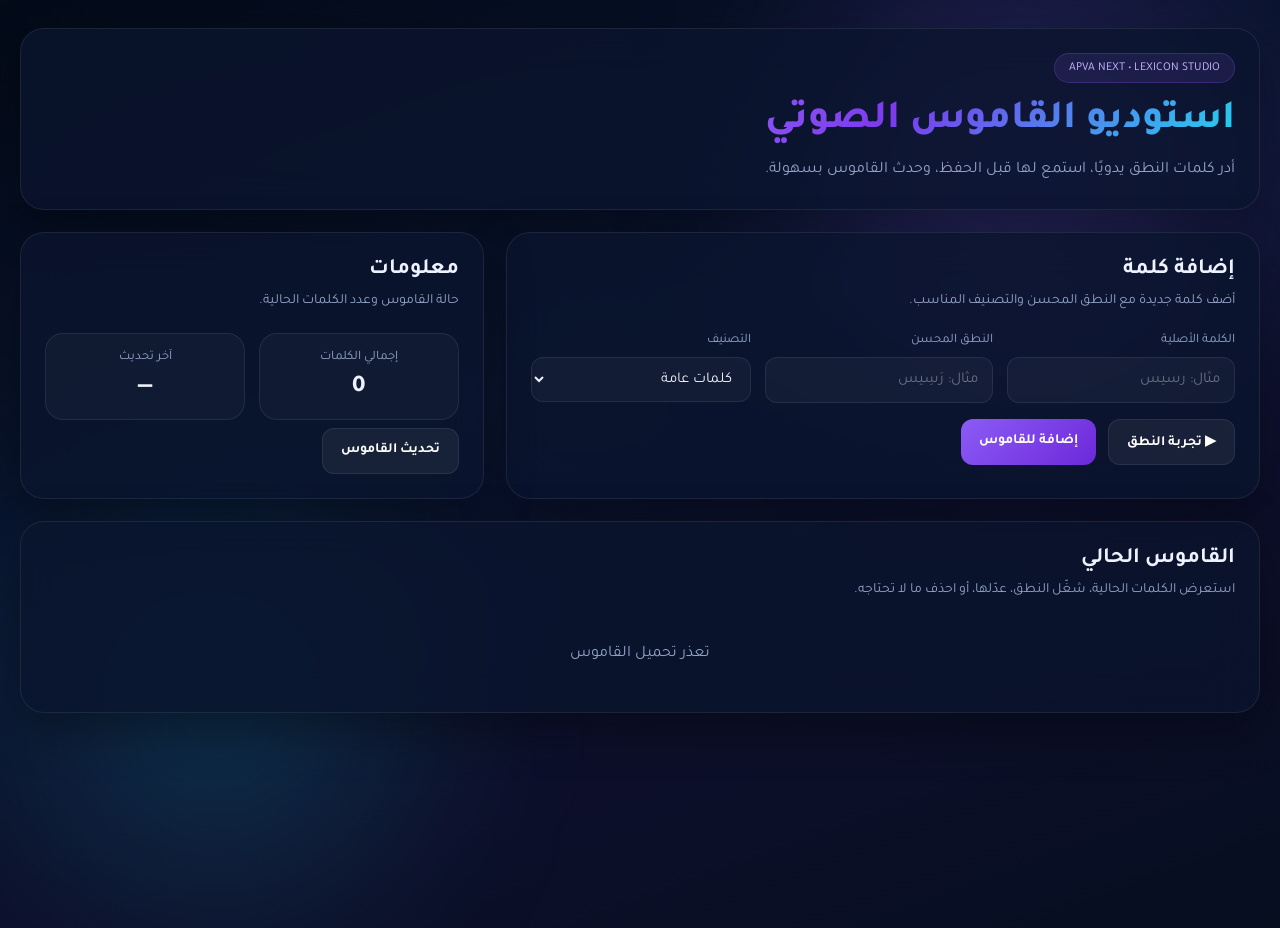
==== static/lexicon.html @ 059f51fd "replace repo with new code" ====
<!DOCTYPE html>
<html lang="ar" dir="rtl">
<head>
    <meta charset="UTF-8" />
    <meta name="viewport" content="width=device-width, initial-scale=1.0" />
    <title>APVA Lexicon Studio</title>

    <meta http-equiv="Cache-Control" content="no-cache, no-store, must-revalidate" />
    <meta http-equiv="Pragma" content="no-cache" />
    <meta http-equiv="Expires" content="0" />

    <link rel="preconnect" href="https://fonts.googleapis.com">
    <link rel="preconnect" href="https://fonts.gstatic.com" crossorigin>
    <link href="https://fonts.googleapis.com/css2?family=Tajawal:wght@400;500;700;800&display=swap" rel="stylesheet">

    <link rel="stylesheet" href="/static/lexicon.css?v=3" />
</head>
<body class="lexicon-body">

    <div class="bg-layer">
        <div class="glow glow-1"></div>
        <div class="glow glow-2"></div>
    </div>

    <main class="lexicon-shell">
        <header class="hero-card glass-panel">
            <div>
                <div class="hero-badge">APVA NEXT • LEXICON STUDIO</div>
                <h1>استوديو القاموس الصوتي</h1>
                <p>
                    أدر كلمات النطق يدويًا، استمع لها قبل الحفظ، وحدث القاموس بسهولة.
                </p>
            </div>
        </header>

        <section class="lexicon-grid">

            <section class="glass-panel card add-card">
                <div class="section-head">
                    <div>
                        <h2>إضافة كلمة</h2>
                        <p>أضف كلمة جديدة مع النطق المحسن والتصنيف المناسب.</p>
                    </div>
                </div>

                <div class="form-grid">
                    <div class="field">
                        <label for="original-input">الكلمة الأصلية</label>
                        <input id="original-input" type="text" placeholder="مثال: رسيس" />
                    </div>

                    <div class="field">
                        <label for="formatted-input">النطق المحسن</label>
                        <input id="formatted-input" type="text" placeholder="مثال: رَسِيس" />
                    </div>

                    <div class="field">
                        <label for="category-select">التصنيف</label>
                        <select id="category-select">
                            <option value="misc_pronunciation">كلمات عامة</option>
                            <option value="names_pronunciation">أسماء ومصطلحات</option>
                            <option value="tribes_pronunciation">قبائل</option>
                        </select>
                    </div>
                </div>

                <div class="action-row">
                    <button id="preview-word-btn" class="secondary-btn" type="button">▶ تجربة النطق</button>
                    <button id="add-word-btn" class="primary-btn" type="button">إضافة للقاموس</button>
                </div>

                <audio id="manual-preview-player" controls preload="none" class="full-player hidden"></audio>

                <div id="form-message" class="form-message hidden"></div>
            </section>

            <section class="glass-panel card status-card">
                <div class="section-head">
                    <div>
                        <h2>معلومات</h2>
                        <p>حالة القاموس وعدد الكلمات الحالية.</p>
                    </div>
                </div>

                <div class="stats-row">
                    <div class="stat-box">
                        <span>إجمالي الكلمات</span>
                        <strong id="total-count">0</strong>
                    </div>

                    <div class="stat-box">
                        <span>آخر تحديث</span>
                        <strong id="last-refresh">—</strong>
                    </div>
                </div>

                <div class="action-row">
                    <button id="refresh-lexicon-btn" class="secondary-btn" type="button">تحديث القاموس</button>
                </div>
            </section>

        </section>

        <section class="glass-panel card">
            <div class="section-head">
                <div>
                    <h2>القاموس الحالي</h2>
                    <p>استعرض الكلمات الحالية، شغّل النطق، عدّلها، أو احذف ما لا تحتاجه.</p>
                </div>
            </div>

            <div id="lexicon-sections" class="lexicon-sections"></div>
        </section>
    </main>

    <!-- Edit Modal -->
    <div id="edit-lexicon-modal" class="modal hidden" aria-hidden="true">
        <div class="modal-backdrop" data-close-edit-modal="true"></div>

        <div class="modal-card glass-panel" role="dialog" aria-modal="true" aria-labelledby="edit-modal-title">
            <div class="section-head">
                <div>
                    <h2 id="edit-modal-title">تعديل الكلمة</h2>
                    <p>عدّل النطق المحسن ثم احفظ التغييرات.</p>
                </div>
            </div>

            <div class="form-grid">
                <div class="field">
                    <label for="edit-original-input">الكلمة الأصلية</label>
                    <input id="edit-original-input" type="text" readonly />
                </div>

                <div class="field">
                    <label for="edit-formatted-input">النطق المحسن</label>
                    <input id="edit-formatted-input" type="text" placeholder="اكتب النطق المحسن" />
                </div>

                <div class="field">
                    <label for="edit-category-input">التصنيف</label>
                    <input id="edit-category-input" type="text" readonly />
                </div>
            </div>

            <audio id="edit-preview-player" controls preload="none" class="full-player hidden"></audio>

            <div id="edit-form-message" class="form-message hidden"></div>

            <div class="action-row">
                <button id="edit-preview-btn" class="secondary-btn" type="button">▶ تجربة بعد التعديل</button>
                <button id="save-edit-btn" class="primary-btn" type="button">حفظ التعديل</button>
                <button id="cancel-edit-btn" class="danger-btn" type="button">إلغاء</button>
            </div>
        </div>
    </div>

    <script src="/static/lexicon.js?v=3"></script>
</body>
</html>
---- static/lexicon.css ----
:root {
    --bg-main: #050d1e;
    --panel: rgba(10, 20, 45, 0.8);
    --line: rgba(255, 255, 255, 0.08);
    --text-main: #eef2ff;
    --text-soft: #93a4c8;
    --accent: #8b5cf6;
    --accent-2: #6d28d9;
    --success: #34d399;
    --danger: #f87171;
    --radius-xl: 24px;
    --radius-lg: 18px;
    --radius-md: 12px;
    --font-main: "Tajawal", sans-serif;
    --shadow: 0 16px 48px rgba(0, 0, 0, 0.35);
}

* {
    box-sizing: border-box;
    margin: 0;
    padding: 0;
}

html,
body {
    min-height: 100vh;
    font-family: var(--font-main);
    background: linear-gradient(160deg, #030a18 0%, #0a1530 40%, #0d0f2a 70%, #060e20 100%);
    color: var(--text-main);
}

body {
    direction: rtl;
}

button,
input,
select,
textarea {
    font-family: var(--font-main);
}

.lexicon-body {
    position: relative;
    overflow-x: hidden;
}

.bg-layer {
    position: fixed;
    inset: 0;
    pointer-events: none;
    z-index: 0;
}

.glow {
    position: absolute;
    border-radius: 50%;
    filter: blur(100px);
}

.glow-1 {
    width: 420px;
    height: 420px;
    right: 4%;
    top: -40px;
    background: rgba(139, 92, 246, 0.22);
}

.glow-2 {
    width: 360px;
    height: 360px;
    left: 3%;
    bottom: 0;
    background: rgba(34, 211, 238, 0.14);
}

.lexicon-shell {
    position: relative;
    z-index: 1;
    width: min(1400px, calc(100% - 40px));
    margin: 28px auto;
    display: flex;
    flex-direction: column;
    gap: 22px;
}

.glass-panel {
    background: var(--panel);
    border: 1px solid var(--line);
    backdrop-filter: blur(22px);
    -webkit-backdrop-filter: blur(22px);
    box-shadow: var(--shadow);
    border-radius: var(--radius-xl);
}

.hero-card,
.card {
    padding: 24px;
}

.hero-badge {
    display: inline-block;
    padding: 7px 14px;
    border-radius: 999px;
    background: rgba(139, 92, 246, 0.12);
    border: 1px solid rgba(139, 92, 246, 0.25);
    color: #c4b5fd;
    font-size: 12px;
    margin-bottom: 14px;
}

.hero-card h1 {
    font-size: 40px;
    font-weight: 800;
    margin-bottom: 10px;
    background: linear-gradient(135deg, #c4b5fd 0%, #a78bfa 35%, #7c3aed 70%, #22d3ee 100%);
    -webkit-background-clip: text;
    -webkit-text-fill-color: transparent;
}

.hero-card p {
    color: var(--text-soft);
    line-height: 1.9;
    font-size: 16px;
}

.lexicon-grid {
    display: grid;
    grid-template-columns: 1.3fr 0.8fr;
    gap: 22px;
}

.section-head {
    margin-bottom: 18px;
}

.section-head h2 {
    font-size: 22px;
    margin-bottom: 6px;
}

.section-head p {
    color: var(--text-soft);
    font-size: 14px;
    line-height: 1.8;
}

.form-grid {
    display: grid;
    grid-template-columns: 1fr 1fr 220px;
    gap: 14px;
    margin-bottom: 16px;
}

.field {
    display: flex;
    flex-direction: column;
    gap: 8px;
}

.field label {
    font-size: 13px;
    color: var(--text-soft);
}

.field input,
.field select {
    border: 1px solid var(--line);
    background: rgba(255, 255, 255, 0.04);
    color: var(--text-main);
    border-radius: var(--radius-md);
    padding: 13px 14px;
    font-size: 15px;
    outline: none;
    transition: border-color 0.2s ease, background 0.2s ease;
}

.field input::placeholder {
    color: rgba(238, 242, 255, 0.38);
}

.field input:focus,
.field select:focus {
    border-color: rgba(139, 92, 246, 0.45);
    background: rgba(255, 255, 255, 0.06);
}

.field input[readonly] {
    opacity: 0.88;
    cursor: not-allowed;
}

.action-row {
    display: flex;
    gap: 12px;
    flex-wrap: wrap;
    margin-top: 8px;
}

.primary-btn,
.secondary-btn,
.danger-btn {
    border: 0;
    cursor: pointer;
    border-radius: var(--radius-md);
    min-height: 46px;
    padding: 10px 18px;
    font-size: 14px;
    font-weight: 700;
    transition: transform 0.16s ease, opacity 0.16s ease, background 0.2s ease, border-color 0.2s ease;
}

.primary-btn:hover,
.secondary-btn:hover,
.danger-btn:hover {
    transform: translateY(-1px);
}

.primary-btn:active,
.secondary-btn:active,
.danger-btn:active {
    transform: translateY(0);
}

.primary-btn {
    background: linear-gradient(135deg, var(--accent), var(--accent-2));
    color: white;
}

.secondary-btn {
    background: rgba(255, 255, 255, 0.06);
    color: white;
    border: 1px solid var(--line);
}

.secondary-btn:hover {
    background: rgba(255, 255, 255, 0.09);
}

.danger-btn {
    background: rgba(248, 113, 113, 0.12);
    color: #fecaca;
    border: 1px solid rgba(248, 113, 113, 0.2);
}

.danger-btn:hover {
    background: rgba(248, 113, 113, 0.18);
}

.full-player {
    width: 100%;
    margin-top: 14px;
    height: 48px;
}

.hidden {
    display: none !important;
}

.form-message {
    margin-top: 14px;
    padding: 12px 14px;
    border-radius: var(--radius-md);
    font-size: 14px;
}

.form-message.success {
    background: rgba(52, 211, 153, 0.1);
    border: 1px solid rgba(52, 211, 153, 0.2);
    color: #bbf7d0;
}

.form-message.error {
    background: rgba(248, 113, 113, 0.1);
    border: 1px solid rgba(248, 113, 113, 0.2);
    color: #fecaca;
}

.stats-row {
    display: grid;
    grid-template-columns: 1fr 1fr;
    gap: 14px;
}

.stat-box {
    padding: 16px;
    border-radius: var(--radius-lg);
    background: rgba(255, 255, 255, 0.03);
    border: 1px solid var(--line);
    text-align: center;
}

.stat-box span {
    display: block;
    color: var(--text-soft);
    font-size: 13px;
    margin-bottom: 8px;
}

.stat-box strong {
    font-size: 24px;
    font-weight: 800;
}

.lexicon-sections {
    display: flex;
    flex-direction: column;
    gap: 22px;
}

.lexicon-group {
    border: 1px solid var(--line);
    border-radius: var(--radius-lg);
    overflow: hidden;
    background: rgba(255, 255, 255, 0.02);
}

.lexicon-group-header {
    padding: 16px 18px;
    border-bottom: 1px solid var(--line);
    background: rgba(255, 255, 255, 0.03);
}

.lexicon-group-header h3 {
    font-size: 18px;
}

.lexicon-items {
    display: flex;
    flex-direction: column;
}

.lexicon-item {
    display: grid;
    grid-template-columns: 1fr 1fr auto;
    gap: 14px;
    align-items: center;
    padding: 16px 18px;
    border-bottom: 1px solid rgba(255, 255, 255, 0.05);
}

.lexicon-item:last-child {
    border-bottom: 0;
}

.word-box {
    display: flex;
    flex-direction: column;
    gap: 5px;
    min-width: 0;
}

.word-box span {
    color: var(--text-soft);
    font-size: 12px;
}

.word-box strong {
    font-size: 16px;
    line-height: 1.7;
    word-break: break-word;
}

.item-actions {
    display: flex;
    gap: 10px;
    flex-wrap: wrap;
    justify-content: flex-start;
}

.empty-state {
    padding: 24px;
    text-align: center;
    color: var(--text-soft);
}

/* Modal */
.modal {
    position: fixed;
    inset: 0;
    z-index: 2000;
    display: flex;
    align-items: center;
    justify-content: center;
    padding: 24px;
}

.modal.hidden {
    display: none !important;
}

.modal-backdrop {
    position: absolute;
    inset: 0;
    background: rgba(2, 8, 20, 0.7);
    backdrop-filter: blur(6px);
    -webkit-backdrop-filter: blur(6px);
}

.modal-card {
    position: relative;
    z-index: 1;
    width: min(760px, 100%);
    padding: 24px;
    border-radius: var(--radius-xl);
}

.modal-card .form-grid {
    grid-template-columns: 1fr 1fr 220px;
    margin-bottom: 8px;
}

.modal-card .action-row {
    margin-top: 16px;
}

.modal-card .full-player {
    margin-top: 10px;
}

@media (max-width: 980px) {
    .lexicon-grid {
        grid-template-columns: 1fr;
    }

    .form-grid {
        grid-template-columns: 1fr;
    }

    .lexicon-item {
        grid-template-columns: 1fr;
    }

    .item-actions {
        width: 100%;
    }

    .item-actions button {
        flex: 1 1 140px;
    }

    .modal {
        padding: 16px;
    }

    .modal-card .form-grid {
        grid-template-columns: 1fr;
    }
}

@media (max-width: 640px) {
    .lexicon-shell {
        width: min(100% - 20px, 1400px);
        margin: 18px auto;
        gap: 16px;
    }

    .hero-card,
    .card,
    .modal-card {
        padding: 18px;
    }

    .hero-card h1 {
        font-size: 30px;
    }

    .stats-row {
        grid-template-columns: 1fr;
    }

    .action-row {
        flex-direction: column;
    }

    .action-row button {
        width: 100%;
    }

    .lexicon-item {
        padding: 14px;
    }
}
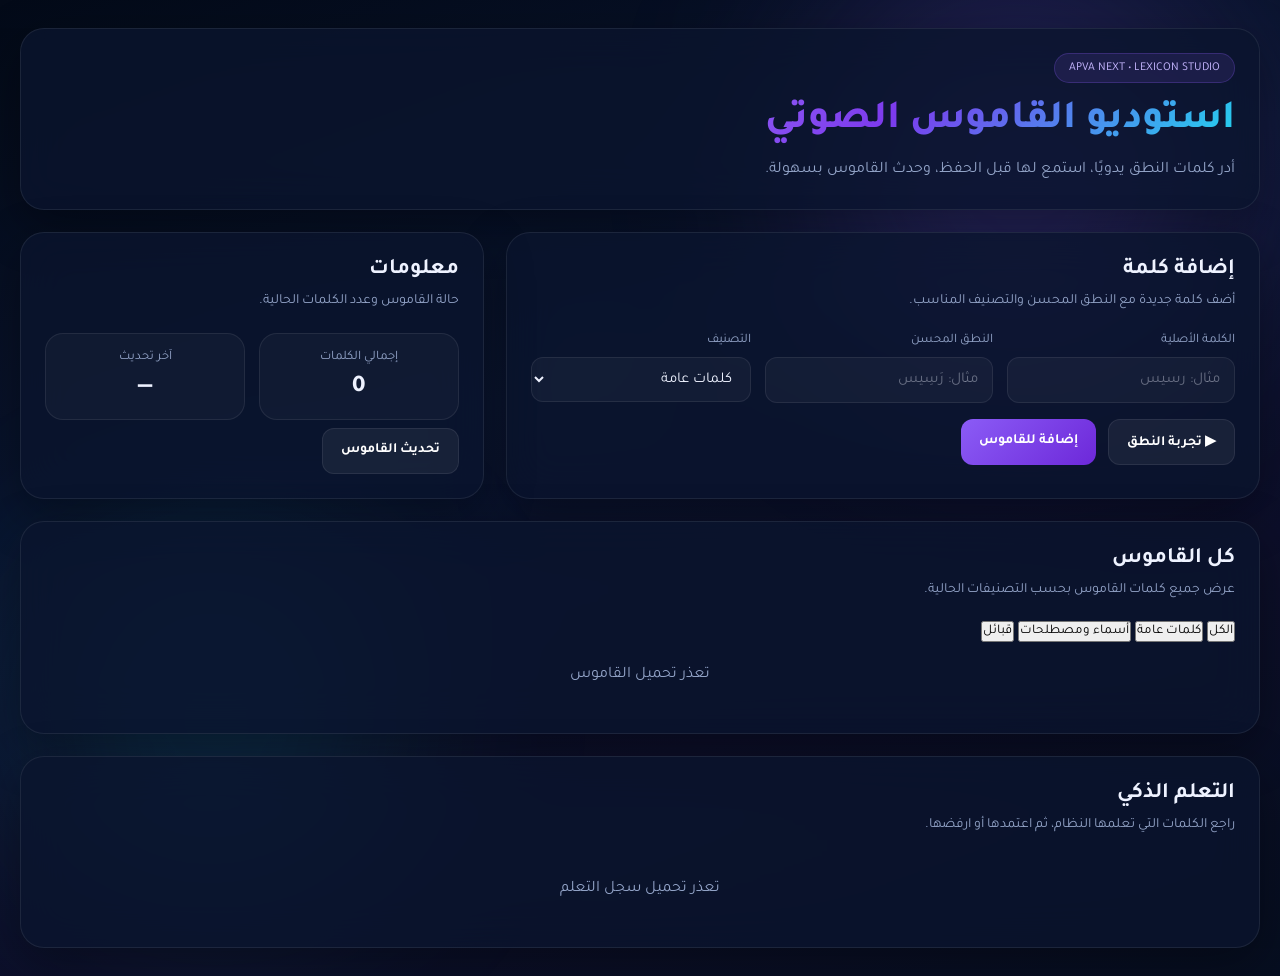
==== commit a773cf2c: "Phase 4" ====
--- a/static/lexicon.html
+++ b/static/lexicon.html
@@ -13,7 +13,7 @@
     <link rel="preconnect" href="https://fonts.gstatic.com" crossorigin>
     <link href="https://fonts.googleapis.com/css2?family=Tajawal:wght@400;500;700;800&display=swap" rel="stylesheet">
 
-    <link rel="stylesheet" href="/static/lexicon.css?v=3" />
+    <link rel="stylesheet" href="/static/lexicon.css?v=5" />
 </head>
 <body class="lexicon-body">
 
@@ -104,12 +104,32 @@
         <section class="glass-panel card">
             <div class="section-head">
                 <div>
-                    <h2>القاموس الحالي</h2>
-                    <p>استعرض الكلمات الحالية، شغّل النطق، عدّلها، أو احذف ما لا تحتاجه.</p>
-                </div>
+                    <h2>كل القاموس</h2>
+                    <p>عرض جميع كلمات القاموس بحسب التصنيفات الحالية.</p>
+                </div>
+            </div>
+
+            <div class="lexicon-toolbar">
+                <button class="filter-chip active" type="button" data-filter="all">الكل</button>
+                <button class="filter-chip" type="button" data-filter="misc_pronunciation">كلمات عامة</button>
+                <button class="filter-chip" type="button" data-filter="names_pronunciation">أسماء ومصطلحات</button>
+                <button class="filter-chip" type="button" data-filter="tribes_pronunciation">قبائل</button>
             </div>
 
             <div id="lexicon-sections" class="lexicon-sections"></div>
+        </section>
+
+        <section class="glass-panel card">
+            <div class="section-head">
+                <div>
+                    <h2>التعلم الذكي</h2>
+                    <p>راجع الكلمات التي تعلمها النظام، ثم اعتمدها أو ارفضها.</p>
+                </div>
+            </div>
+
+            <div id="learning-list" class="lexicon-sections">
+                <div class="empty-state">لا توجد بيانات تعلم حالياً</div>
+            </div>
         </section>
     </main>
 
@@ -154,6 +174,48 @@
         </div>
     </div>
 
-    <script src="/static/lexicon.js?v=3"></script>
+    <!-- Learning Accept Modal -->
+    <div id="accept-learning-modal" class="modal hidden" aria-hidden="true">
+        <div class="modal-backdrop" data-close-accept-modal="true"></div>
+
+        <div class="modal-card glass-panel" role="dialog" aria-modal="true" aria-labelledby="accept-modal-title">
+            <div class="section-head">
+                <div>
+                    <h2 id="accept-modal-title">اعتماد كلمة متعلمة</h2>
+                    <p>اختر التصنيف المناسب قبل إضافة الكلمة إلى القاموس.</p>
+                </div>
+            </div>
+
+            <div class="form-grid">
+                <div class="field">
+                    <label for="accept-original-input">قبل التعديل</label>
+                    <input id="accept-original-input" type="text" readonly />
+                </div>
+
+                <div class="field">
+                    <label for="accept-formatted-input">بعد التعديل</label>
+                    <input id="accept-formatted-input" type="text" readonly />
+                </div>
+
+                <div class="field">
+                    <label for="accept-category-select">التصنيف</label>
+                    <select id="accept-category-select">
+                        <option value="misc_pronunciation">كلمات عامة</option>
+                        <option value="names_pronunciation">أسماء ومصطلحات</option>
+                        <option value="tribes_pronunciation">قبائل</option>
+                    </select>
+                </div>
+            </div>
+
+            <div id="accept-form-message" class="form-message hidden"></div>
+
+            <div class="action-row">
+                <button id="confirm-accept-btn" class="primary-btn" type="button">اعتماد وإضافة</button>
+                <button id="cancel-accept-btn" class="danger-btn" type="button">إلغاء</button>
+            </div>
+        </div>
+    </div>
+
+    <script src="/static/lexicon.js?v=5"></script>
 </body>
 </html>
